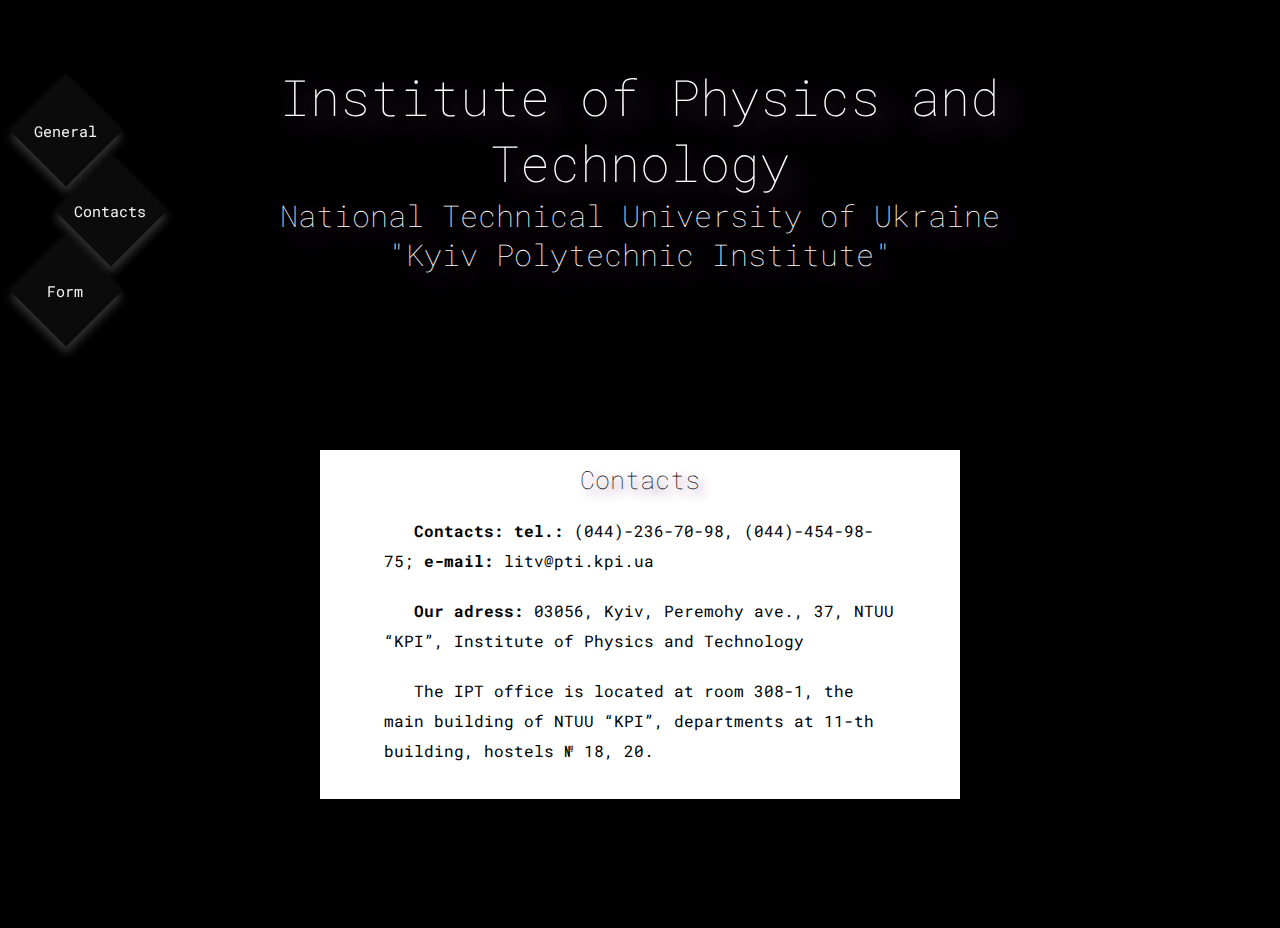
==== contacts.html @ 99d90fbd "Add files via upload" ====
<!DOCTYPE html>
<html>
<head>
    <meta charset="UTF-8">
    <meta name="viewport" content="width=device-width, initial-scale=1.0">
    <link rel="icon" href="img/logo.png">
    <link rel="stylesheet" href="style.css">
    <link rel='stylesheet' href='https://fonts.googleapis.com/css?family=Roboto Mono'>
    <title>Contacts</title>
</head>
<body>
    <nav>
        <a href="index.html" class="nav_item"><p>General</p></a></div>
        <a href="contacts.html" class="nav_item"><p>Contacts</p></a></div>
        <a href="form.html" class="nav_item"><p>Form</p></a></div>
    </nav>

    <header>
        <h1>Institute of Physics and Technology</h1>
        <h2>National Technical University of Ukraine<br>"Kyiv Polytechnic Institute"</h2>
    </header>

    <div class="block block1"></div>
    <section>
        <h3>Contacts</h3>
        <p><b>Contacts: tel.:</b> (044)-236-70-98, (044)-454-98-75; <b>e-mail:</b> litv@pti.kpi.ua</p>

        <p><b>Our adress:</b> 03056, Kyiv, Peremohy ave., 37, NTUU “KPI”, Institute of Physics and Technology</p>

        <p>The IPT office is located at room 308-1, the main building of NTUU “KPI”, departments at 11-th building, hostels  № 18, 20.</p>
    </section>
    <div class="block block2"></div>
</body>
</html>
---- style.css ----
*{
    margin: 0;
    font-family: 'Roboto Mono'; 
    box-sizing: border-box;
}

html,body{
    height: 100%;
    scroll-behavior: smooth;
    background-image: url('img/header.jpg');
    background-size: cover;
    background-color: black;
    background-position: bottom;
    background-attachment: fixed;
}

::selection{background: #ccc}

::-webkit-scrollbar{
    width: 13px;
    background: rgb(37, 37, 37)
}

::-webkit-scrollbar-thumb{
    background: #616161
}

.block{
    position: absolute;
    background-image: url(img/block.png);
    background-size: cover;
    width: 50%;
    height: 15%;
    left: 25%
}

.block1{
    margin-top: -6%;
}

.block2{
    transform: rotate(180deg);
    margin-top: -20.5%;
}

header{
    position: relative;
    width: 70%; 
    left: 15%;
    height: 50%;
    padding-top: 5%;
}

h1, h2{
    color: white;
    text-align: center;
    font-weight: lighter;
    text-shadow: 10px 10px 30px rgb(141, 82, 148)
}

h1{
    font-size: 50px;
}

h2{
    font-size: 30px;
}

nav{
    position: fixed;
    text-align: center;
    z-index: 1;
    top: 10%;
    left: 2%;
}

.nav_item{
    display: block;
    align-items: center;
    justify-content: center;
    background:  rgba(14, 14, 14, 0.8);
    width: 80px;
    height: 80px;
    font-size: 15px;
    padding-top: 25%; 
    transform: rotate(45deg);
    box-shadow: 5px 5px 10px rgba(255, 255, 255, 0.2);
    transition: 1s background-color, color;
}

.nav_item:nth-child(even){
    margin-left: 45px;
}

nav a p{
    transform: rotate(-45deg);
    color: rgba(255,255,255,0.95);
}

nav a:hover{
    background-color: rgba(255, 255, 255, 0.2);
}

a{
    color: black;
    text-decoration: none;
}

section{
    position: relative;
    background: white;
    width: 50%;
    left: 25%;
    padding-left: 5%;
    padding-right: 5%;
    padding-top: 1%;
    padding-bottom: 1%;
    margin-bottom: 20%;
}

h3{
    text-align: center;
    font-size: 25px;
    font-weight: lighter;
    margin-bottom: 4%;
    text-shadow: 5px 5px 10px rgb(109, 40, 116);
}

section p{
    font-size: 16px;
    text-indent: 30px;
    line-height: 30px;
    margin-bottom: 20px;
}

label{
    font: bolder 15px;
    margin: 8px;
    font-weight: lighter;
}

input[type=text], input[type=email], textarea{
    width: 100%;
    margin-bottom: 15px;
    padding: 8px;
    border: none;
    border-bottom: 1px solid rgba(109, 64, 116, 0.6);
}

textarea{
    resize: none; 
    width: 100%;
}

input[type=submit], input[type=reset] {
    width: 49%;
    background-color: rgba(109, 64, 116, 0.8);
    color: white;
    padding: 10px 16px;
    margin: 8px 0;
    border: none;
    cursor: pointer;
    transition: 0.5s background-color;
    font-size: 15px;
	
}

input[type=submit]:hover, input[type=reset]:hover {
    background-color: rgba(115, 46, 124, 0.6) ;
}
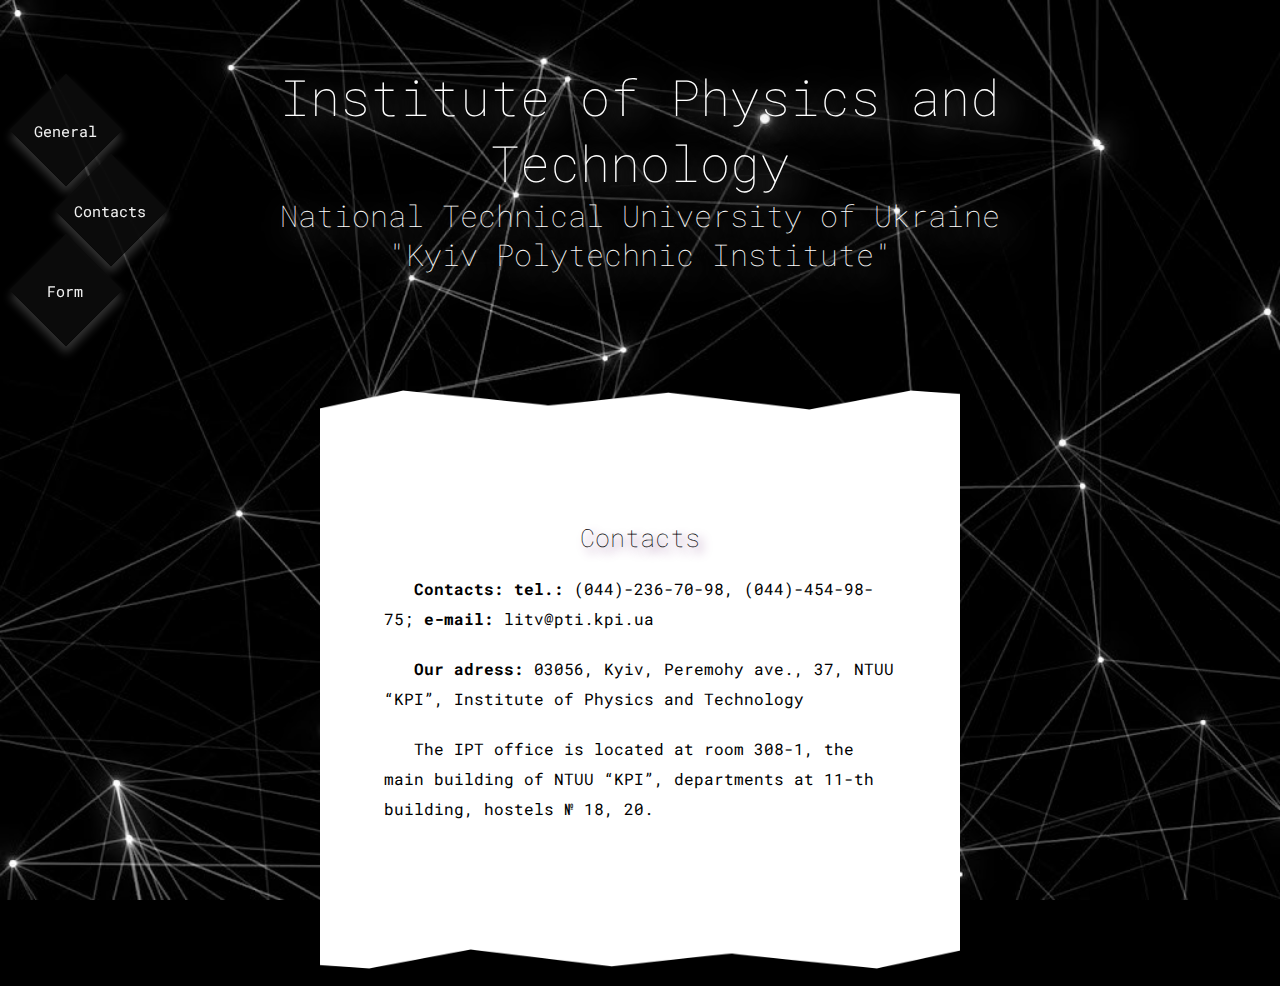
==== commit 7c3309a2: "Add files via upload" ====
--- a/contacts.html
+++ b/contacts.html
@@ -3,6 +3,8 @@
 <head>
     <meta charset="UTF-8">
     <meta name="viewport" content="width=device-width, initial-scale=1.0">
+    <meta name="description" content="IPT website imitation for social engineering lab.">
+    <meta name="keywords" content="IPT, KPI, Institute of Physics and Technology">
     <link rel="icon" href="img/logo.png">
     <link rel="stylesheet" href="style.css">
     <link rel='stylesheet' href='https://fonts.googleapis.com/css?family=Roboto Mono'>
--- a/style.css
+++ b/style.css
@@ -26,7 +26,7 @@
 }
 
 .block{
-    position: absolute;
+    position: relative;
     background-image: url(img/block.png);
     background-size: cover;
     width: 50%;
@@ -55,7 +55,7 @@
     color: white;
     text-align: center;
     font-weight: lighter;
-    text-shadow: 10px 10px 30px rgb(141, 82, 148)
+    text-shadow: 10px 10px 30px rgb(189, 189, 189)
 }
 
 h1{
